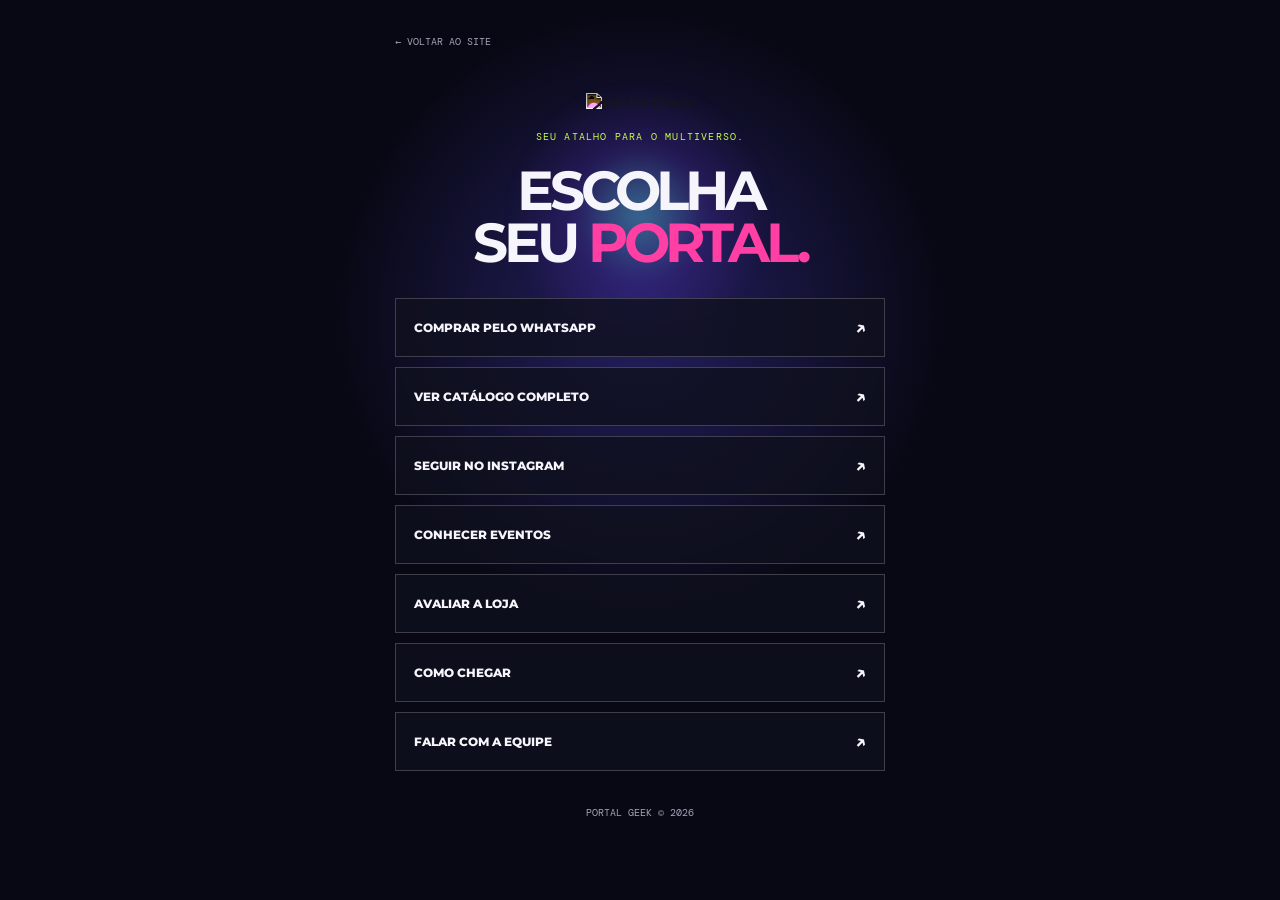
==== pages/linktree.html @ 2ebdc5bd "feat: add pages/linktree.html" ====
<!DOCTYPE html><html lang="pt-BR"><head><meta charset="UTF-8"><meta name="viewport" content="width=device-width,initial-scale=1.0"><title>Portal Geek | Links</title><link rel="preconnect" href="https://fonts.googleapis.com"><link rel="preconnect" href="https://fonts.gstatic.com" crossorigin><link href="https://fonts.googleapis.com/css2?family=DM+Mono&family=Montserrat:wght@600;700;800;900&display=swap" rel="stylesheet"><link rel="stylesheet" href="../css/style.css"></head><body class="linktree-page"><main class="linktree"><a class="back" href="../index.html">← VOLTAR AO SITE</a><div class="linktree-orb"></div><img src="../assets/images/portal-geek-logo.jpeg" alt="Portal Geek"><p>SEU ATALHO PARA O MULTIVERSO.</p><h1>ESCOLHA<br>SEU <span>PORTAL.</span></h1><div class="link-buttons"><a href="https://wa.me/5521999999999">Comprar pelo WhatsApp <b>↗</b></a><a href="../index.html#loja">Ver catálogo completo <b>↗</b></a><a href="#">Seguir no Instagram <b>↗</b></a><a href="../index.html#comunidade">Conhecer eventos <b>↗</b></a><a href="../index.html#feedbacks">Avaliar a loja <b>↗</b></a><a href="../index.html#localizacao">Como chegar <b>↗</b></a><a href="mailto:contato@portalgeek.com.br">Falar com a equipe <b>↗</b></a></div><small>PORTAL GEEK © 2026</small></main></body></html>
---- css/style.css ----
:root{--bg:#070812;--panel:#10111f;--line:rgba(255,255,255,.13);--text:#f5f5fb;--muted:#a4a5b7;--blue:#35a7ff;--purple:#9d4edd;--pink:#ff3fa4;--lime:#c8ff4d;--font:'Montserrat',sans-serif;--mono:'DM Mono',monospace}
*{box-sizing:border-box}
html{scroll-behavior:smooth}
body{margin:0;background:var(--bg);color:var(--text);font-family:var(--font);overflow-x:hidden}
a{color:inherit;text-decoration:none}
.cursor-glow{position:fixed;z-index:-1;top:0;left:0;width:380px;height:380px;transform:translate(-50%,-50%);background:radial-gradient(circle,rgba(88,67,255,.12),transparent 65%);pointer-events:none}
.topbar{height:76px;padding:0 clamp(20px,5vw,80px);position:fixed;z-index:10;top:0;left:0;width:100%;display:flex;align-items:center;justify-content:space-between;background:rgba(7,8,18,.76);backdrop-filter:blur(16px);border-bottom:1px solid var(--line)}
.brand img,footer img{display:block;width:140px;filter:invert(1) brightness(2);mix-blend-mode:screen}
.nav{display:flex;gap:22px;align-items:center}
.nav a{font-size:10px;font-weight:800;text-transform:uppercase;letter-spacing:.07em;color:#d4d4df;transition:.2s}
.nav a:hover{color:var(--lime)}
.menu-toggle{display:none;background:0;border:0}
.hero{min-height:100vh;position:relative;display:grid;grid-template-columns:1.1fr .9fr;align-items:center;padding:120px clamp(20px,9vw,150px) 65px;overflow:hidden}
.hero-grid{position:absolute;inset:0;background:linear-gradient(rgba(255,255,255,.035) 1px,transparent 1px),linear-gradient(90deg,rgba(255,255,255,.035) 1px,transparent 1px);background-size:52px 52px;mask-image:linear-gradient(90deg,#000,transparent)}
.hero-content{position:relative;z-index:1}
.eyebrow,.section-tag{font:500 11px var(--mono);letter-spacing:.08em;color:var(--lime)}
.eyebrow span{color:var(--pink)}
h1,h2,h3,p{margin-top:0}
h1{font-size:clamp(45px,6vw,92px);line-height:.94;letter-spacing:-.075em;margin:22px 0}
h1 em,h2 span{font-style:normal;color:var(--blue);text-shadow:0 0 35px rgba(53,167,255,.35)}
.hero-text{max-width:480px;color:var(--muted);font-size:16px;line-height:1.7}
.hero-actions{display:flex;gap:12px;margin-top:30px}
.btn{display:inline-flex;gap:18px;align-items:center;padding:15px 20px;font-size:11px;font-weight:900;text-transform:uppercase;letter-spacing:.05em;transition:.25s}
.btn-primary{background:var(--lime);color:#0a0a10}
.btn-primary:hover{background:#fff;box-shadow:0 0 30px rgba(200,255,77,.45);transform:translateY(-3px)}
.btn-ghost{border:1px solid var(--line)}
.btn-ghost:hover{border-color:var(--blue);color:var(--blue)}
.portal-visual{position:relative;width:min(39vw,520px);height:min(39vw,520px);justify-self:center;border-radius:50%;background:radial-gradient(circle,#e8f7ff 0 3%,#51c4ff 4%,#1b4ac3 12%,#110e4f 30%,rgba(14,9,57,.4) 49%,transparent 65%);filter:drop-shadow(0 0 35px #3866ff);animation:pulse 6s ease-in-out infinite}
.core{position:absolute;inset:35%;display:grid;place-items:center;border-radius:50%;background:#0a0c2b;color:#fff;font-weight:900;font-style:italic;font-size:35px;box-shadow:inset 0 0 25px var(--blue),0 0 30px #47b4ff}
.ring{position:absolute;inset:8%;border:1px solid rgba(129,214,255,.55);border-radius:50%;transform:rotateX(65deg) rotateZ(-30deg);animation:spin 15s linear infinite}
.r2{inset:18%;border-color:rgba(255,64,166,.6);transform:rotateX(72deg) rotateZ(30deg);animation-direction:reverse}
.r3{inset:29%;border-color:rgba(200,255,77,.6);transform:rotateY(65deg) rotateZ(-14deg);animation-duration:10s}
.planet{position:absolute;right:6%;top:10%;width:16%;height:16%;border-radius:50%;background:linear-gradient(145deg,#ff8ae2,#8f35d4);box-shadow:0 0 30px #e445b5}
.star{position:absolute;width:5px;height:5px;background:#fff;border-radius:50%;box-shadow:0 0 12px 5px #8fdbff}
.s1{left:-4%;top:24%}
.s2{right:-4%;bottom:17%}
.s3{left:23%;bottom:-2%}
.scroll-hint{position:absolute;bottom:25px;font:10px var(--mono);letter-spacing:.12em;color:var(--muted)}
.scroll-hint span{margin-left:8px;color:var(--lime);font-size:18px}
.marquee{padding:15px 0;background:var(--blue);color:#050512;white-space:nowrap;overflow:hidden;font-size:18px;font-weight:900;letter-spacing:-.04em}
.marquee div{display:inline-block;animation:marquee 20s linear infinite}
.marquee b{color:#fff;margin:0 17px}
.section{padding:115px clamp(20px,9vw,150px);opacity:0;transform:translateY(35px);transition:.75s ease}
.section.show,.reveal.show{opacity:1;transform:none}
.about{background:linear-gradient(120deg,#0d1023,#090812)}
.about-layout,.section-heading{display:grid;grid-template-columns:1.1fr .9fr;gap:60px}
.about h2,.section-heading h2,.community h2,.location h2{font-size:clamp(37px,4.3vw,68px);letter-spacing:-.07em;line-height:.95;margin:15px 0 0}
.about p,.section-heading>p,.community-copy>p,.location p{color:var(--muted);line-height:1.8;font-size:15px}
.about strong{color:var(--pink)}
.text-link{display:inline-block;margin-top:12px;font-weight:800;font-size:12px;text-transform:uppercase;letter-spacing:.03em;color:var(--lime)}
.text-link span{margin-left:9px;font-size:20px}
.section-heading{align-items:end;margin-bottom:45px}
.section-heading>p{max-width:340px;margin-bottom:0}
.category-grid{display:grid;grid-template-columns:repeat(4,1fr);gap:12px}
.category-card{min-height:230px;padding:18px;position:relative;border:1px solid var(--line);overflow:hidden;display:flex;flex-direction:column;justify-content:space-between;background:linear-gradient(135deg,#1c1f40,#10111f);transition:.3s}
.category-card:before{content:'';position:absolute;width:150px;height:150px;right:-40px;top:-40px;border-radius:50%;background:var(--accent);filter:blur(35px);opacity:.5}
.category-card:hover{transform:translateY(-8px);border-color:var(--accent);box-shadow:0 14px 35px rgba(0,0,0,.35)}
.category-card span,.category-card b{font:11px var(--mono);color:#fff;position:relative}
.category-card h3{position:relative;font-size:25px;line-height:.95;letter-spacing:-.07em;margin:0}
.anime{--accent:#ff53ad}
.games{--accent:#3ca6ff}
.cinema{--accent:#a36aff}
.hqs{--accent:#ff9447}
.figures{--accent:#c8ff4d}
.apparel{--accent:#b9c1da}
.cards{--accent:#ff3b52}
.decor{--accent:#23e9bb}
.products{background:#0c0d18}
.product-grid{display:grid;grid-template-columns:repeat(4,1fr);gap:15px}
.product-card{background:#151625;transition:.3s}
.product-card:hover{transform:translateY(-8px)}
.product-art{height:285px;position:relative;overflow:hidden;display:grid;place-items:center;font-size:92px;font-weight:900}
.product-art:before{content:'';position:absolute;inset:18px;border:1px solid rgba(255,255,255,.3);transform:rotate(-10deg)}
.product-art i{position:absolute;top:13px;left:14px;font:10px var(--mono);font-style:normal}
.figure-art{background:radial-gradient(circle,#f9ff9c,#a6b800 18%,#243f19 45%,#111421 65%);color:#10180d}
.tee-art{background:linear-gradient(135deg,#e2409e,#7024bd 50%,#171051);color:#fff;font-size:21px;font-style:italic;text-align:center;line-height:.8}
.card-art{background:radial-gradient(circle,#d5f5ff 0 4%,#1b83f7 5%,#2c188a 28%,#151329 70%);color:#fff}
.lamp-art{background:radial-gradient(circle,#fff 0 5%,#b9ff5b 6%,#5db044 16%,#112719 38%,#10121d 65%);color:#fff}
.product-info{padding:18px}
.product-info p{font:10px var(--mono);text-transform:uppercase;color:var(--pink);margin-bottom:10px}
.product-info h3{font-size:15px;line-height:1.3;margin-bottom:13px}
.product-info strong{font-size:16px}
.product-info button{display:flex;justify-content:space-between;width:100%;margin-top:18px;padding:11px 0 0;border:0;border-top:1px solid var(--line);background:0;color:var(--text);font:800 10px var(--font);text-transform:uppercase;letter-spacing:.03em;cursor:pointer}
.product-info button span{font-size:15px;color:var(--lime)}
.team-grid{display:grid;grid-template-columns:repeat(5,1fr);gap:13px}
.member{padding:17px;border:1px solid var(--line);background:#0c0e1a}
.avatar{height:185px;margin-bottom:17px;display:grid;place-items:center;font-size:60px;font-weight:900;font-style:italic;color:rgba(255,255,255,.8);background:linear-gradient(145deg,#3f4db5,#13162e);position:relative;overflow:hidden}
.avatar:after{content:'';position:absolute;width:150px;height:150px;border-radius:50%;background:rgba(255,255,255,.15);right:-40px;bottom:-50px}
.a2{background:linear-gradient(145deg,#e757b4,#371356)}
.a3{background:linear-gradient(145deg,#e4883d,#35224d)}
.a4{background:linear-gradient(145deg,#57c3ff,#133857)}
.a5{background:linear-gradient(145deg,#8fcf48,#1d452d)}
.member p{font:9px var(--mono);color:var(--lime);margin-bottom:7px}
.member h3{font-size:17px;margin-bottom:8px}
.member span{font-size:11px;line-height:1.5;color:var(--muted)}
.community{display:grid;grid-template-columns:1fr 1fr;gap:80px;align-items:center;background:radial-gradient(circle at 85% 50%,#24174d,transparent 38%),#0b0b16}
.event-stack{height:440px;position:relative}
.event{position:absolute;width:260px;height:310px;padding:22px;display:flex;flex-direction:column;justify-content:end;border:1px solid rgba(255,255,255,.3);box-shadow:0 18px 40px rgba(0,0,0,.35);transition:.25s}
.event:hover{transform:translateY(-15px) rotate(0)!important}
.event span{position:absolute;top:20px;font:11px var(--mono)}
.event h3{font-size:45px;line-height:.84;letter-spacing:-.08em;margin-bottom:15px}
.event p{font-size:11px;margin:0}
.purple{background:linear-gradient(145deg,#9b5cff,#251346);left:0;top:50px;transform:rotate(-9deg)}
.green{background:linear-gradient(145deg,#d4ff5f,#2f7c45);color:#07130a;left:170px;top:0;z-index:2;transform:rotate(6deg)}
.pink{background:linear-gradient(145deg,#ff5cad,#791a79);right:0;bottom:0;transform:rotate(-4deg)}
.rating{text-align:right}
.rating strong{font-size:60px;letter-spacing:-.08em;display:block}
.rating span,.stars{color:#f8e55c;letter-spacing:2px}
.rating p{margin:5px 0;color:var(--muted);font-size:11px}
.testimonial-grid{display:grid;grid-template-columns:repeat(3,1fr);gap:14px}
.testimonial-grid article{padding:25px;border:1px solid var(--line);background:linear-gradient(150deg,#18162b,#0d0e17)}
.review-avatar{width:44px;height:44px;border-radius:50%;display:grid;place-items:center;margin-bottom:23px;font-weight:900;background:linear-gradient(145deg,#ff70be,#7235d1)}
.rv2{background:linear-gradient(145deg,#66dfff,#3048a7)}
.rv3{background:linear-gradient(145deg,#d9f75b,#45845b)}
.testimonial-grid p{font-size:16px;line-height:1.6;min-height:100px}
.testimonial-grid h4{margin:23px 0 2px;font-size:13px}
.testimonial-grid article>span{font:10px var(--mono);color:var(--muted)}
.location{background:#0d0e19}
.location-card{display:grid;grid-template-columns:1fr 1fr;min-height:450px;border:1px solid var(--line);padding:50px}
.map-art{position:relative;margin:-50px -50px -50px 30px;overflow:hidden;background:linear-gradient(45deg,#101e3a,#0b1223);display:grid;place-items:center}
.map-lines{position:absolute;inset:-10%;background:repeating-linear-gradient(35deg,transparent 0 34px,rgba(116,220,255,.2) 35px 38px,transparent 39px 70px),repeating-linear-gradient(120deg,transparent 0 42px,rgba(255,76,176,.18) 43px 46px,transparent 47px 75px);transform:rotate(-15deg)}
.pin{z-index:1;width:90px;height:90px;display:grid;place-items:center;border-radius:50% 50% 50% 0;transform:rotate(-45deg);background:var(--lime);color:#092117;font-size:35px;box-shadow:0 0 40px var(--lime)}
.pin::first-letter{transform:rotate(45deg)}
.map-art span{position:absolute;bottom:45px;left:45px;font-size:40px;line-height:.8;font-weight:900;font-style:italic;letter-spacing:-.07em}
footer{padding:70px clamp(20px,9vw,150px) 22px;background:#05050b}
.footer-main{display:grid;grid-template-columns:2fr 1fr 1.2fr 1.4fr;gap:35px}
.footer-main img{width:170px;margin-bottom:18px}
.footer-main p{color:var(--muted);font-size:12px;line-height:1.6;max-width:210px}
.footer-main h4{font:10px var(--mono);color:var(--lime);margin:0 0 15px}
.footer-main div:not(:first-child) a{display:block;font-size:11px;margin:9px 0;color:#d2d3dd}
.footer-cta{border-left:1px solid var(--line);padding-left:25px}
.footer-cta p{font-size:25px;font-weight:900;line-height:.9;color:#fff}
.footer-cta a{color:var(--pink)!important;font-weight:900}
.footer-bottom{display:flex;justify-content:space-between;margin-top:60px;padding-top:18px;border-top:1px solid var(--line);font:9px var(--mono);color:#6e6e7c}

.linktree-page{min-height:100vh;background:radial-gradient(circle at 50% 35%,#242061,transparent 35%),#080814}
.linktree{position:relative;z-index:1;width:min(100% - 32px,490px);margin:auto;padding:35px 0 30px;text-align:center}
.back{display:block;text-align:left;font:10px var(--mono);color:var(--muted);margin-bottom:45px}
.linktree>img{width:190px;filter:invert(1) brightness(2);mix-blend-mode:screen;position:relative}
.linktree>p{font:10px var(--mono);letter-spacing:.12em;color:var(--lime);position:relative;margin:18px 0}
.linktree h1{font-size:55px;position:relative}
.linktree h1 span{color:var(--pink)}
.linktree-orb{position:absolute;width:270px;height:270px;border-radius:50%;left:50%;top:80px;transform:translateX(-50%);background:radial-gradient(circle,rgba(101,230,255,.4),rgba(123,59,255,.15) 35%,transparent 68%);filter:blur(8px);z-index:-1}
.link-buttons{display:grid;gap:10px;position:relative;margin:30px 0}
.link-buttons a{display:flex;justify-content:space-between;align-items:center;padding:17px 18px;border:1px solid rgba(255,255,255,.2);background:rgba(16,17,31,.8);font-size:12px;font-weight:800;text-transform:uppercase;transition:.2s}
.link-buttons a:hover{transform:scale(1.02);background:var(--lime);color:#070812;border-color:var(--lime)}
.link-buttons b{font-size:19px}
.linktree small{font:10px var(--mono);color:var(--muted)}
@keyframes spin{to{transform:rotateX(65deg) rotateZ(330deg)}
}
@keyframes pulse{50%{transform:scale(1.05);filter:drop-shadow(0 0 60px #bd5cff)}
}
@keyframes marquee{to{transform:translateX(-30%)}
}
@media(max-width:900px){.nav{position:absolute;top:76px;left:0;width:100%;padding:20px;display:none;flex-direction:column;align-items:flex-start;background:#0b0c17;border-bottom:1px solid var(--line)}
.nav.open{display:flex}
.menu-toggle{display:grid;gap:4px}
.menu-toggle span{width:22px;height:2px;background:#fff}
.hero{grid-template-columns:1fr;min-height:auto;padding-top:135px}
.portal-visual{margin:40px auto 35px;width:min(70vw,410px);height:min(70vw,410px)}
.category-grid{grid-template-columns:repeat(2,1fr)}
.product-grid{grid-template-columns:repeat(2,1fr)}
.team-grid{grid-template-columns:repeat(3,1fr)}
.community{grid-template-columns:1fr}
.location-card{grid-template-columns:1fr;gap:40px}
.map-art{margin:0 -50px -50px;height:320px}
.footer-main{grid-template-columns:2fr 1fr 1fr}
.footer-cta{grid-column:1/-1;border-left:0;border-top:1px solid var(--line);padding:25px 0 0}
}
@media(max-width:560px){.hero{padding-left:22px;padding-right:22px}
.hero-actions{flex-direction:column;align-items:flex-start}
.about-layout,.section-heading{grid-template-columns:1fr;gap:22px}
.category-card{min-height:170px}
.category-card h3{font-size:20px}
.product-grid,.testimonial-grid{grid-template-columns:1fr}
.team-grid{grid-template-columns:repeat(2,1fr)}
.team-grid .member:last-child{grid-column:span 2}
.avatar{height:150px}
.event-stack{transform:scale(.8);transform-origin:left top;width:125%;margin-bottom:-90px}
.location-card{padding:30px}
.map-art{margin:0 -30px -30px}
.footer-main{grid-template-columns:1fr 1fr}
.footer-main>div:first-child,.footer-cta{grid-column:1/-1}
.footer-bottom{flex-direction:column;gap:8px}
.section{padding:80px 22px}
.cursor-glow{display:none}
}

/* Artes geradas para transformar a navegação em uma experiência visual. */
.hero:before{content:'';position:absolute;inset:0;background:linear-gradient(90deg,#070812 0%,rgba(7,8,18,.92) 31%,rgba(7,8,18,.38) 62%,rgba(7,8,18,.12)),url('../assets/images/hero-portal-geek.png') center/cover no-repeat}
.hero-grid{z-index:0}
.portal-visual{z-index:1;opacity:.84}
.hero-text{color:#d0d1df}
.btn-ghost{background:rgba(7,8,18,.35);backdrop-filter:blur(5px)}
.product-art i{z-index:1;padding:5px 7px;background:rgba(5,5,12,.62)}
.product-photo{background-image:linear-gradient(180deg,transparent 52%,rgba(7,8,18,.5)),url('../assets/images/colecao-geek.png');background-size:cover}
.photo-figure{background-position:10% center}
.photo-game{background-position:48% center}
.photo-cards{background-position:55% 88%}
.photo-lamp{background-position:84% 23%}
.community{position:relative;overflow:hidden;background:linear-gradient(90deg,#0b0b16 15%,rgba(11,11,22,.88) 55%,rgba(11,11,22,.7)),url('../assets/images/hero-portal-geek.png') right center/cover}
.community-copy,.event-stack{position:relative;z-index:1}
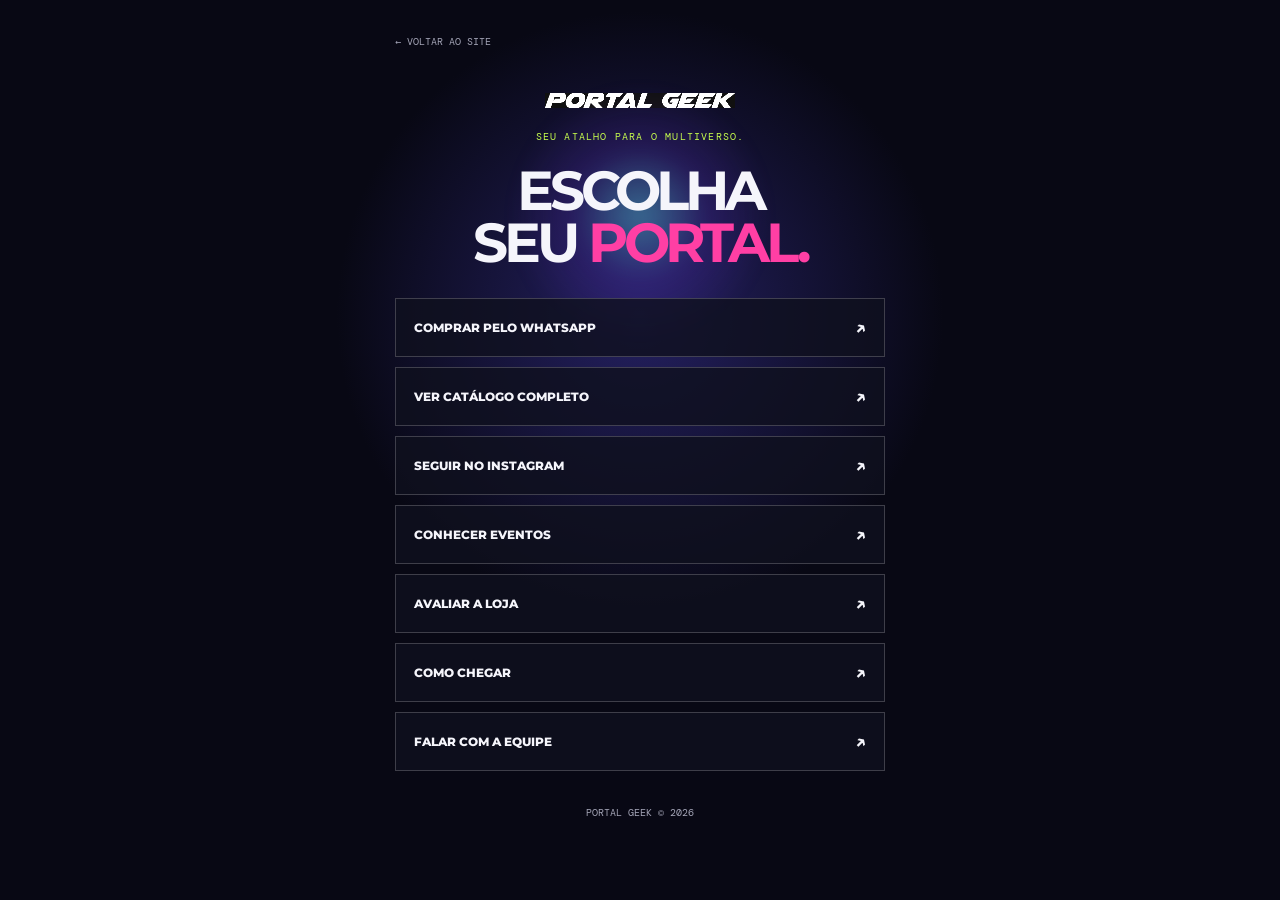
==== commit 2f2f8745: "Add illustrated catalog, team portraits and community events" ====
--- a/pages/linktree.html
+++ b/pages/linktree.html
@@ -1 +1 @@
-<!DOCTYPE html><html lang="pt-BR"><head><meta charset="UTF-8"><meta name="viewport" content="width=device-width,initial-scale=1.0"><title>Portal Geek | Links</title><link rel="preconnect" href="https://fonts.googleapis.com"><link rel="preconnect" href="https://fonts.gstatic.com" crossorigin><link href="https://fonts.googleapis.com/css2?family=DM+Mono&family=Montserrat:wght@600;700;800;900&display=swap" rel="stylesheet"><link rel="stylesheet" href="../css/style.css"></head><body class="linktree-page"><main class="linktree"><a class="back" href="../index.html">← VOLTAR AO SITE</a><div class="linktree-orb"></div><img src="../assets/images/portal-geek-logo.jpeg" alt="Portal Geek"><p>SEU ATALHO PARA O MULTIVERSO.</p><h1>ESCOLHA<br>SEU <span>PORTAL.</span></h1><div class="link-buttons"><a href="https://wa.me/5521999999999">Comprar pelo WhatsApp <b>↗</b></a><a href="../index.html#loja">Ver catálogo completo <b>↗</b></a><a href="#">Seguir no Instagram <b>↗</b></a><a href="../index.html#comunidade">Conhecer eventos <b>↗</b></a><a href="../index.html#feedbacks">Avaliar a loja <b>↗</b></a><a href="../index.html#localizacao">Como chegar <b>↗</b></a><a href="mailto:contato@portalgeek.com.br">Falar com a equipe <b>↗</b></a></div><small>PORTAL GEEK © 2026</small></main></body></html>
+<!DOCTYPE html><html lang="pt-BR"><head><meta charset="UTF-8"><meta name="viewport" content="width=device-width,initial-scale=1.0"><title>Portal Geek | Links</title><link rel="preconnect" href="https://fonts.googleapis.com"><link rel="preconnect" href="https://fonts.gstatic.com" crossorigin><link href="https://fonts.googleapis.com/css2?family=DM+Mono&family=Montserrat:wght@600;700;800;900&display=swap" rel="stylesheet"><link rel="stylesheet" href="../css/style.css"></head><body class="linktree-page"><main class="linktree"><a class="back" href="../index.html">← VOLTAR AO SITE</a><div class="linktree-orb"></div><img src="../assets/images/portal-geek-logo.jpeg" alt="Portal Geek"><p>SEU ATALHO PARA O MULTIVERSO.</p><h1>ESCOLHA<br>SEU <span>PORTAL.</span></h1><div class="link-buttons"><a href="https://wa.me/5521999999999">Comprar pelo WhatsApp <b>↗</b></a><a href="../index.html#catalogo">Ver catálogo completo <b>↗</b></a><a href="#">Seguir no Instagram <b>↗</b></a><a href="../index.html#comunidade">Conhecer eventos <b>↗</b></a><a href="../index.html#feedbacks">Avaliar a loja <b>↗</b></a><a href="../index.html#localizacao">Como chegar <b>↗</b></a><a href="mailto:contato@portalgeek.com.br">Falar com a equipe <b>↗</b></a></div><small>PORTAL GEEK © 2026</small></main></body></html>
--- a/css/style.css
+++ b/css/style.css
@@ -187,16 +187,98 @@
 }
 
 /* Artes geradas para transformar a navegação em uma experiência visual. */
-.hero:before{content:'';position:absolute;inset:0;background:linear-gradient(90deg,#070812 0%,rgba(7,8,18,.92) 31%,rgba(7,8,18,.38) 62%,rgba(7,8,18,.12)),url('../assets/images/hero-portal-geek.png') center/cover no-repeat}
+.hero:before{content:'';position:absolute;inset:0;background:linear-gradient(90deg,#070812 0%,rgba(7,8,18,.92) 31%,rgba(7,8,18,.38) 62%,rgba(7,8,18,.12)),url('../assets/images/hero-portal-geek.jpg') center/cover no-repeat}
 .hero-grid{z-index:0}
-.portal-visual{z-index:1;opacity:.84}
+.portal-visual{z-index:1;opacity:.65;pointer-events:none;background:radial-gradient(circle,rgba(53,167,255,.12),rgba(55,45,130,.08) 35%,transparent 65%);filter:drop-shadow(0 0 18px rgba(53,167,255,.3));animation:portal-drift 14s ease-in-out infinite}
+.portal-visual .core{inset:38%;background:radial-gradient(circle,rgba(53,167,255,.08),transparent 70%);color:rgba(199,226,255,.9);font-size:clamp(22px,3vw,35px);letter-spacing:.08em;box-shadow:none;text-shadow:0 0 16px rgba(53,167,255,.35);animation:portal-signature 9s ease-in-out infinite}
+.portal-visual .ring{border-color:rgba(129,214,255,.25)}
+.portal-visual .r2{border-color:rgba(255,64,166,.2)}
+.portal-visual .r3{border-color:rgba(157,78,221,.22)}
+.portal-visual .planet{opacity:.35;box-shadow:0 0 16px rgba(157,78,221,.3)}
+.portal-visual .star{opacity:.4;box-shadow:0 0 8px rgba(129,214,255,.4)}
+@keyframes portal-drift{0%,100%{transform:translateY(0) rotate(-3deg)}50%{transform:translateY(-12px) rotate(3deg)}}
+@keyframes portal-signature{0%,100%{opacity:.75;transform:translateY(2px) scale(.96)}50%{opacity:1;transform:translateY(-3px) scale(1.02)}}
+@media(prefers-reduced-motion:reduce){.portal-visual,.portal-visual .core,.portal-visual .ring{animation:none}}
 .hero-text{color:#d0d1df}
 .btn-ghost{background:rgba(7,8,18,.35);backdrop-filter:blur(5px)}
-.product-art i{z-index:1;padding:5px 7px;background:rgba(5,5,12,.62)}
-.product-photo{background-image:linear-gradient(180deg,transparent 52%,rgba(7,8,18,.5)),url('../assets/images/colecao-geek.png');background-size:cover}
-.photo-figure{background-position:10% center}
-.photo-game{background-position:48% center}
-.photo-cards{background-position:55% 88%}
-.photo-lamp{background-position:84% 23%}
-.community{position:relative;overflow:hidden;background:linear-gradient(90deg,#0b0b16 15%,rgba(11,11,22,.88) 55%,rgba(11,11,22,.7)),url('../assets/images/hero-portal-geek.png') right center/cover}
+.products .product-art i{z-index:1;top:14px;left:14px;width:42px;height:42px;display:grid;place-items:center;padding:0;border:1px solid rgba(53,167,255,.55);border-radius:12px 4px 12px 4px;background:linear-gradient(135deg,rgba(18,25,46,.94),rgba(7,8,18,.85));color:#bde8ff;font:500 15px var(--mono);font-style:normal;letter-spacing:.04em;box-shadow:0 4px 14px rgba(0,0,0,.3),inset 0 1px 0 rgba(255,255,255,.1);backdrop-filter:blur(8px)}
+.products .photo-figure i{color:var(--lime);border-color:rgba(200,255,77,.5)}
+.products .photo-cards i{color:#edcaff;border-color:rgba(157,78,221,.65)}
+.products .photo-lamp i{color:#ffb8dc;border-color:rgba(255,63,164,.5)}
+.product-photo{height:auto;aspect-ratio:1;background:#121020 url('../assets/images/catalogo-neon.png') no-repeat;background-size:200% 200%}
+.product-photo:before{content:none}
+.photo-figure{background-position:left top}
+.photo-game{background-position:right top}
+.photo-cards{background-position:left bottom}
+.photo-lamp{background-position:right bottom}
+.community{position:relative;overflow:hidden;background:linear-gradient(90deg,#0b0b16 15%,rgba(11,11,22,.88) 55%,rgba(11,11,22,.7)),url('../assets/images/hero-portal-geek.jpg') right center/cover}
 .community-copy,.event-stack{position:relative;z-index:1}
+
+/* Imagens das oito categorias, com contraste para os titulos. */
+.category-card{background:#10111f;isolation:isolate;min-height:260px}
+.category-card:before{inset:0;width:auto;height:auto;border-radius:0;background:var(--category-image) center/cover no-repeat;filter:none;opacity:1;z-index:-2;transition:transform .4s ease}
+.category-card:after{content:'';position:absolute;inset:0;z-index:-1;background:linear-gradient(180deg,rgba(7,8,18,.25),rgba(7,8,18,.08) 30%,rgba(7,8,18,.88) 78%,#070812)}
+.category-card:hover:before{transform:scale(1.06)}
+.category-card h3{margin-top:auto;margin-bottom:14px;text-shadow:0 2px 12px #000}
+.category-card>span{align-self:flex-start;width:42px;height:42px;display:grid;place-items:center;padding:0;border:1px solid var(--accent);border-radius:12px 4px 12px 4px;background:linear-gradient(135deg,rgba(18,25,46,.94),rgba(7,8,18,.85));color:var(--accent);font:500 15px var(--mono);letter-spacing:.04em;box-shadow:0 4px 14px rgba(0,0,0,.3),inset 0 1px 0 rgba(255,255,255,.1);backdrop-filter:blur(8px)}
+.category-card>b{color:var(--accent);font-size:20px}
+.category-card.anime{--category-image:url('../assets/images/category-anime.png')}
+.category-card.games{--category-image:url('../assets/images/category-games.png')}
+.category-card.cinema{--category-image:url('../assets/images/category-cinema.png')}
+.category-card.hqs{--category-image:url('../assets/images/category-hqs.png')}
+.category-card.figures{--category-image:url('../assets/images/category-figures.png')}
+.category-card.apparel{--category-image:url('../assets/images/category-apparel.png')}
+.category-card.cards{--category-image:url('../assets/images/category-cards.png')}
+.category-card.decor{--category-image:url('../assets/images/category-decor.png')}
+@media(max-width:560px){.category-card{min-height:220px}}
+@media(prefers-reduced-motion:reduce){.category-card,.category-card:before{transition:none}.category-card:hover:before{transform:none}}
+
+/* Retratos reais de banco de imagens nas secoes demonstrativas. */
+.avatar img,.review-avatar img{display:block;width:100%;height:100%;object-fit:cover;object-position:center 35%}
+.avatar:after{inset:0;width:auto;height:auto;border-radius:0;background:linear-gradient(180deg,transparent 65%,rgba(7,8,18,.4));pointer-events:none}
+.avatar{border-bottom:2px solid var(--blue)}
+.a1 img{object-position:center 32%}
+.a2 img{object-position:center 32%}
+.a3 img{object-position:center 26%}
+.a4 img{object-position:center 32%}
+.a2,.a5{border-color:var(--pink)}
+.a3{border-color:var(--lime)}
+.review-avatar{width:56px;height:56px;overflow:hidden;border:2px solid var(--purple);box-shadow:0 0 16px rgba(157,78,221,.18)}
+.rv2{border-color:var(--blue)}
+.rv3{border-color:var(--lime)}
+.photo-note{font:10px var(--mono);line-height:1.6;color:var(--muted);margin:-20px 0 24px}
+
+/* Fotografias tematicas dos eventos da comunidade. */
+.event{isolation:isolate;overflow:hidden;background:#10111f;color:var(--text)}
+.event:before{content:'';position:absolute;inset:0;z-index:-2;background:var(--event-image) center/cover no-repeat;transition:transform .4s ease}
+.event:after{content:'';position:absolute;inset:0;z-index:-1;background:linear-gradient(180deg,rgba(7,8,18,.3),transparent 30%,rgba(7,8,18,.82) 70%,#070812)}
+.event span{padding:6px 9px;background:rgba(7,8,18,.8);border:1px solid var(--event-accent);color:var(--event-accent)}
+.event h3{font-size:39px;text-shadow:0 2px 15px #000}
+.event p{line-height:1.5;color:#e0e0ec}
+.event:hover:before{transform:scale(1.05)}
+.event.purple{--event-image:url('../assets/images/event-arcade.png');--event-accent:var(--purple)}
+.event.green{--event-image:url('../assets/images/event-manga.png');--event-accent:var(--lime)}
+.event.pink{--event-image:url('../assets/images/event-cosplay.png');--event-accent:var(--pink)}
+@media(prefers-reduced-motion:reduce){.event:before{transition:none}.event:hover:before{transform:none}}
+
+/* Catalogo demonstrativo com filtros por categoria. */
+#catalogo{scroll-margin-top:90px}
+.category-card:focus-visible{outline:3px solid var(--lime);outline-offset:4px}
+.catalog{background:#0c0d18}
+.catalog-filters{display:flex;flex-wrap:wrap;gap:8px;margin-bottom:20px}
+.catalog-filters button{padding:11px 14px;border:1px solid var(--line);background:var(--panel);color:var(--text);font:700 11px var(--font);cursor:pointer}
+.catalog-filters button[aria-pressed="true"]{background:var(--lime);border-color:var(--lime);color:#070812}
+.catalog-filters button:focus-visible,.catalog-interest:focus-visible{outline:3px solid var(--blue);outline-offset:3px}
+.catalog-count{color:var(--muted);font:11px var(--mono);margin-bottom:24px}
+.catalog-art{aspect-ratio:1;overflow:hidden;background:#121020}
+.catalog-art img{display:block;width:100%;height:100%;object-fit:cover}
+.catalog-crop{background-size:200% 200%;background-repeat:no-repeat}
+.catalog-crop-game{background-position:right top}
+.catalog-crop-figure{background-position:left top}
+.catalog-crop-cards{background-position:left bottom}
+.catalog-crop-lamp{background-position:right bottom}
+.catalog-product{display:flex;flex-direction:column}
+.catalog-product .product-info{display:flex;flex:1;flex-direction:column}
+.catalog-description{font-size:12px;line-height:1.6;color:var(--muted);margin-bottom:18px}
+.catalog-product strong{margin-top:auto}
+.catalog-interest{display:block;margin-top:18px;padding-top:12px;border-top:1px solid var(--line);font-size:11px;font-weight:800;color:var(--lime)}
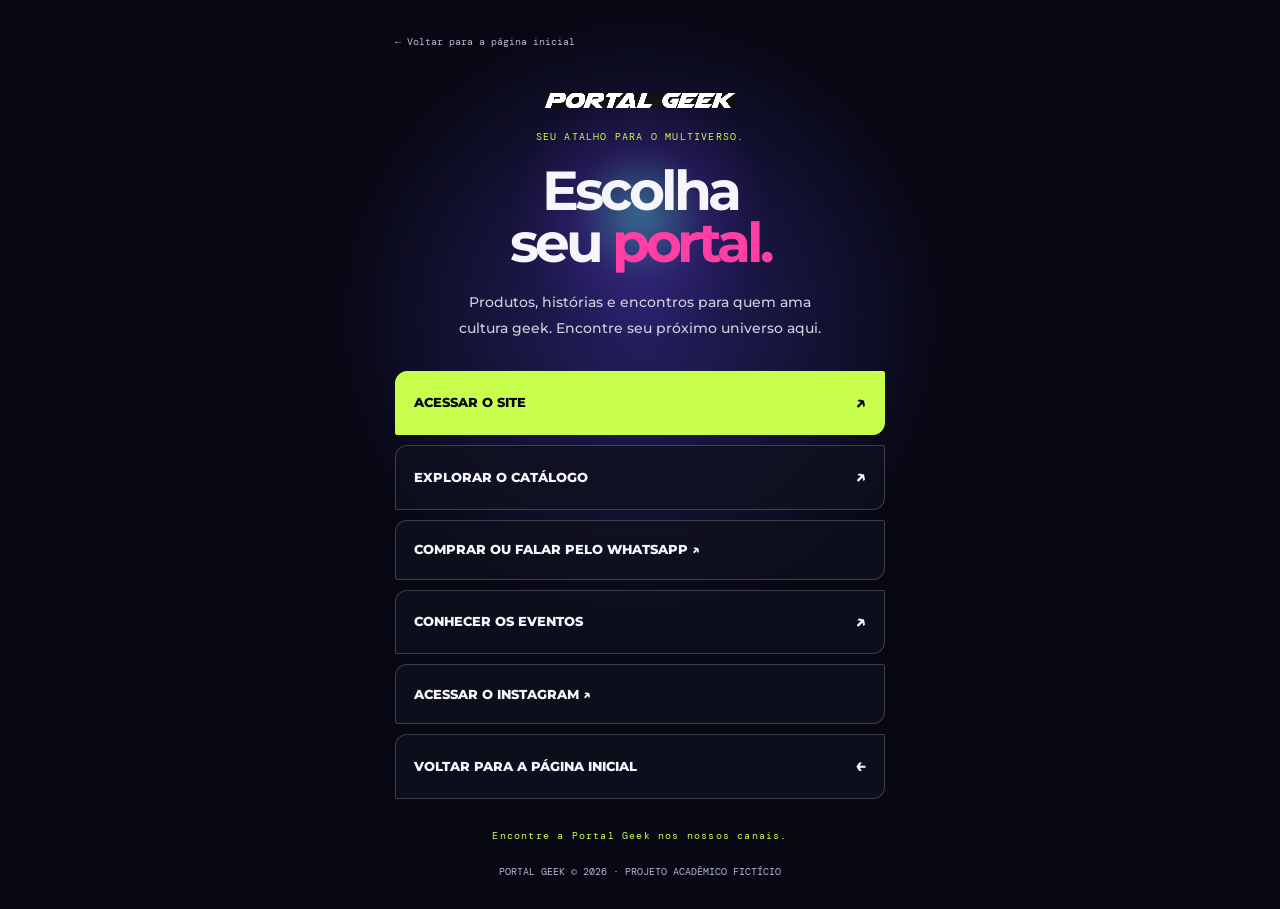
==== commit 2b940278: "Improve community visuals and connect Portal Geek channels" ====
--- a/pages/linktree.html
+++ b/pages/linktree.html
@@ -1 +1,34 @@
-<!DOCTYPE html><html lang="pt-BR"><head><meta charset="UTF-8"><meta name="viewport" content="width=device-width,initial-scale=1.0"><title>Portal Geek | Links</title><link rel="preconnect" href="https://fonts.googleapis.com"><link rel="preconnect" href="https://fonts.gstatic.com" crossorigin><link href="https://fonts.googleapis.com/css2?family=DM+Mono&family=Montserrat:wght@600;700;800;900&display=swap" rel="stylesheet"><link rel="stylesheet" href="../css/style.css"></head><body class="linktree-page"><main class="linktree"><a class="back" href="../index.html">← VOLTAR AO SITE</a><div class="linktree-orb"></div><img src="../assets/images/portal-geek-logo.jpeg" alt="Portal Geek"><p>SEU ATALHO PARA O MULTIVERSO.</p><h1>ESCOLHA<br>SEU <span>PORTAL.</span></h1><div class="link-buttons"><a href="https://wa.me/5521999999999">Comprar pelo WhatsApp <b>↗</b></a><a href="../index.html#catalogo">Ver catálogo completo <b>↗</b></a><a href="#">Seguir no Instagram <b>↗</b></a><a href="../index.html#comunidade">Conhecer eventos <b>↗</b></a><a href="../index.html#feedbacks">Avaliar a loja <b>↗</b></a><a href="../index.html#localizacao">Como chegar <b>↗</b></a><a href="mailto:contato@portalgeek.com.br">Falar com a equipe <b>↗</b></a></div><small>PORTAL GEEK © 2026</small></main></body></html>
+﻿<!DOCTYPE html>
+<html lang="pt-BR">
+<head>
+  <meta charset="UTF-8">
+  <meta name="viewport" content="width=device-width,initial-scale=1.0">
+  <meta name="description" content="Conheça a Portal Geek: site, catálogo, encontros e canais de contato em um só lugar.">
+  <title>Portal Geek | Links</title>
+  <link rel="preconnect" href="https://fonts.googleapis.com">
+  <link rel="preconnect" href="https://fonts.gstatic.com" crossorigin>
+  <link href="https://fonts.googleapis.com/css2?family=DM+Mono&family=Montserrat:wght@500;600;700;800;900&display=swap" rel="stylesheet">
+  <link rel="stylesheet" href="../css/style.css">
+</head>
+<body class="linktree-page">
+  <main class="linktree">
+    <a class="back" href="../index.html">← Voltar para a página inicial</a>
+    <div class="linktree-orb" aria-hidden="true"></div>
+    <img src="../assets/images/portal-geek-logo.jpeg" alt="Logo Portal Geek" width="190">
+    <p>SEU ATALHO PARA O MULTIVERSO.</p>
+    <h1>Escolha<br>seu <span>portal.</span></h1>
+    <p class="link-intro">Produtos, histórias e encontros para quem ama cultura geek. Encontre seu próximo universo aqui.</p>
+    <nav class="link-buttons" aria-label="Canais da Portal Geek">
+      <a class="featured-link" href="../index.html">Acessar o site <b aria-hidden="true">↗</b></a>
+      <a href="../index.html#catalogo">Explorar o catálogo <b aria-hidden="true">↗</b></a>
+      <a data-channel="whatsapp" data-active-label="Comprar ou falar pelo WhatsApp ↗" data-message="Olá! Vim da página de links e quero conhecer os produtos da Portal Geek." aria-disabled="true">WhatsApp · em configuração</a>
+      <a href="../index.html#eventos">Conhecer os eventos <b aria-hidden="true">↗</b></a>
+      <a data-channel="instagram" data-active-label="Acessar o Instagram ↗" aria-disabled="true">Instagram · em configuração</a>
+      <a href="../index.html">Voltar para a página inicial <b aria-hidden="true">←</b></a>
+    </nav>
+    <p class="channel-status" data-contact-status role="status">Canais externos aguardam contatos autorizados.</p>
+    <small>PORTAL GEEK © 2026 · PROJETO ACADÊMICO FICTÍCIO</small>
+  </main>
+  <script src="../js/contacts.js"></script>
+</body>
+</html>
--- a/css/style.css
+++ b/css/style.css
@@ -19,7 +19,7 @@
 h1{font-size:clamp(45px,6vw,92px);line-height:.94;letter-spacing:-.075em;margin:22px 0}
 h1 em,h2 span{font-style:normal;color:var(--blue);text-shadow:0 0 35px rgba(53,167,255,.35)}
 .hero-text{max-width:480px;color:var(--muted);font-size:16px;line-height:1.7}
-.hero-actions{display:flex;gap:12px;margin-top:30px}
+.hero-actions{display:flex;flex-wrap:wrap;gap:12px;margin-top:30px}
 .btn{display:inline-flex;gap:18px;align-items:center;padding:15px 20px;font-size:11px;font-weight:900;text-transform:uppercase;letter-spacing:.05em;transition:.25s}
 .btn-primary{background:var(--lime);color:#0a0a10}
 .btn-primary:hover{background:#fff;box-shadow:0 0 30px rgba(200,255,77,.45);transform:translateY(-3px)}
@@ -282,3 +282,62 @@
 .catalog-description{font-size:12px;line-height:1.6;color:var(--muted);margin-bottom:18px}
 .catalog-product strong{margin-top:auto}
 .catalog-interest{display:block;margin-top:18px;padding-top:12px;border-top:1px solid var(--line);font-size:11px;font-weight:800;color:var(--lime)}
+
+/* Refinamento visual: pessoas em destaque e canais consistentes. */
+:root{--muted:#b8b9ca}
+.section{opacity:1;transform:none;scroll-margin-top:96px}
+.will-reveal:not(.show){opacity:0;transform:translateY(20px)}
+a:focus-visible,button:focus-visible{outline:3px solid var(--lime);outline-offset:5px}
+.skip-link{position:fixed;top:8px;left:16px;padding:14px;background:var(--lime);color:#070812;z-index:30;transform:translateY(-150%)}
+.skip-link:focus{transform:none}
+.project-notice{position:absolute;top:86px;left:clamp(20px,5vw,80px);right:20px;z-index:2;font:10px/1.6 var(--mono);color:#d0d1df}
+.menu-toggle{min-width:44px;min-height:44px;align-content:center;justify-content:center;cursor:pointer}
+.nav a{padding:12px 0}
+.community{gap:40px;grid-template-columns:.85fr 1.15fr;background:radial-gradient(ellipse at 85% 50%,#24174d,transparent 65%),#0b0b16}
+.community-copy>p{margin-top:24px}
+.community-photo{margin:0;min-width:0}
+.community-photo img{display:block;width:100%;height:auto;aspect-ratio:2/1;object-fit:cover;border-radius:24px 4px 24px 4px;border:1px solid #76719d}
+.community-photo figcaption{margin-top:12px;color:var(--muted);font:10px/1.6 var(--mono)}
+.event-list{display:grid;grid-template-columns:repeat(3,1fr);gap:18px}
+.event-list article{display:flex;flex-direction:column;padding:28px;border:1px solid var(--line);border-top:3px solid var(--blue);background:linear-gradient(145deg,#1c1932,#10111f)}
+.event-list article:nth-child(2){border-top-color:var(--lime)}
+.event-list article:nth-child(3){border-top-color:var(--pink)}
+.event-list span{font:11px var(--mono);color:var(--lime)}
+.event-list h3{font-size:24px;letter-spacing:-.04em;margin:24px 0 16px}
+.event-list p{font-size:14px;line-height:1.8;color:var(--muted)}
+.event-list a{margin-top:auto;padding:14px 0;font-size:12px;font-weight:700;color:var(--lime)}
+.channel-status,.review-disclaimer{color:var(--muted);font-size:12px;line-height:1.8}
+.channel-status{margin-top:24px}
+.member:first-child{border-color:var(--blue)}
+.avatar{height:240px}
+.review-avatar{width:100%;height:180px;border-radius:14px 2px 14px 2px;border-width:1px}
+.review-avatar img{object-position:center 30%}
+.testimonial-grid p{font-size:15px}
+.photo-note{font-size:11px}
+.catalog-interest{min-height:44px;line-height:1.6}
+[aria-disabled="true"]{color:#b8b9ca!important;cursor:default}
+.product-card [aria-disabled="true"]::after{content:' · contato pendente';font-weight:500}
+.linktree .link-intro{font:500 14px/1.8 var(--font);letter-spacing:0;color:#d0d1df;text-transform:none;max-width:370px;margin:20px auto}
+.link-buttons a{min-height:60px;font-size:13px;text-align:left;gap:20px;border-radius:12px 2px 12px 2px;line-height:1.5}
+.link-buttons .featured-link{background:var(--lime);color:#070812;border-color:var(--lime)}
+.link-buttons a[aria-disabled="true"]{border-style:dashed;background:#11111f}
+.link-buttons a[aria-disabled="true"]:hover{transform:none;background:#11111f}
+.linktree h1{font-size:clamp(40px,12vw,55px)}
+.footer-bottom{color:#b8b9ca;line-height:1.6}
+@media(max-width:1100px){.team-grid{grid-template-columns:repeat(3,1fr)}.nav{gap:12px}.community{grid-template-columns:1fr}.event-list{grid-template-columns:1fr}}
+@media(max-width:560px){.avatar{height:210px}.member{padding:12px}.member h3{font-size:16px}.member span{font-size:12px}.review-avatar{height:220px}.community-photo img{aspect-ratio:4/3}.project-notice{font-size:9px;top:85px}.hero{padding-top:160px}.linktree{padding-top:24px}.back{margin-bottom:30px}.link-buttons a{font-size:12px}.team-grid .member:last-child{grid-column:auto}}
+@media(prefers-reduced-motion:reduce){html{scroll-behavior:auto}*,*::before,*::after{animation:none!important;transition:none!important}.will-reveal:not(.show){opacity:1;transform:none}.product-card:hover,.category-card:hover,.btn:hover,.link-buttons a:hover{transform:none}}
+.event-feature{margin:0 0 28px}
+.event-feature img{display:block;width:100%;height:auto;max-height:460px;object-fit:cover;object-position:center 40%;border-radius:20px 4px 20px 4px;border:1px solid var(--line)}
+.event-feature figcaption{margin-top:12px;font:10px/1.6 var(--mono);color:var(--muted)}
+@media(max-width:560px){.community-photo img{aspect-ratio:2/1}.event-feature img{max-height:none}}
+
+/* Mesmas dimensões e alinhamento para os três atalhos da abertura. */
+.hero-actions{display:grid;grid-template-columns:repeat(3,minmax(0,1fr));gap:12px;align-items:stretch}
+.hero-actions .btn{width:100%;min-height:60px;padding:12px 14px;justify-content:space-between;gap:8px;border:1px solid var(--line);font-size:10px;line-height:1.5}
+.hero-actions .btn-primary{border-color:var(--lime)}
+.hero-actions .btn b{flex-shrink:0;font-size:16px}
+#catalog-grid[hidden]{display:none}
+@media(max-width:560px){.hero-actions{grid-template-columns:1fr;width:100%;align-items:stretch}.hero-actions .btn{min-height:56px;font-size:11px}}
+.hero-actions .btn-community{background:#38204f;border-color:#b77aed;color:#ecd9ff}
+.hero-actions .btn-community:hover{background:#4c2969;border-color:#d4a9ff;color:#fff}
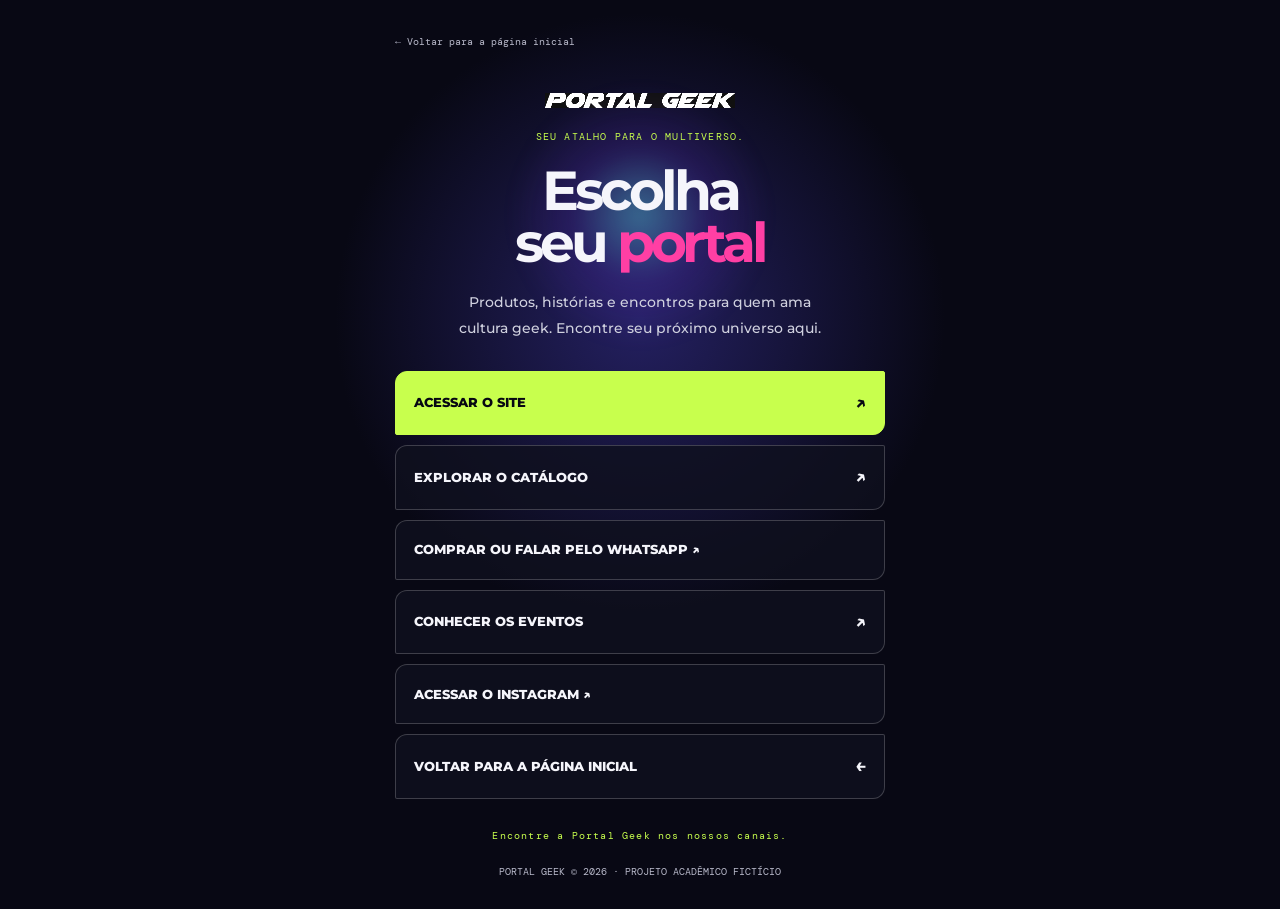
==== commit e5a61626: "Ajusta navegacao lateral e zoom dos produtos" ====
--- a/pages/linktree.html
+++ b/pages/linktree.html
@@ -16,7 +16,7 @@
     <div class="linktree-orb" aria-hidden="true"></div>
     <img src="../assets/images/portal-geek-logo.jpeg" alt="Logo Portal Geek" width="190">
     <p>SEU ATALHO PARA O MULTIVERSO.</p>
-    <h1>Escolha<br>seu <span>portal.</span></h1>
+    <h1>Escolha<br>seu <span>portal</span></h1>
     <p class="link-intro">Produtos, histórias e encontros para quem ama cultura geek. Encontre seu próximo universo aqui.</p>
     <nav class="link-buttons" aria-label="Canais da Portal Geek">
       <a class="featured-link" href="../index.html">Acessar o site <b aria-hidden="true">↗</b></a>
--- a/css/style.css
+++ b/css/style.css
@@ -341,3 +341,49 @@
 @media(max-width:560px){.hero-actions{grid-template-columns:1fr;width:100%;align-items:stretch}.hero-actions .btn{min-height:56px;font-size:11px}}
 .hero-actions .btn-community{background:#38204f;border-color:#b77aed;color:#ecd9ff}
 .hero-actions .btn-community:hover{background:#4c2969;border-color:#d4a9ff;color:#fff}
+
+/* Zoom das imagens do catalogo e dos produtos em destaque. */
+.section-nav{display:none;scrollbar-width:none;-ms-overflow-style:none}
+.section-nav::-webkit-scrollbar{display:none;width:0;height:0}
+@media(min-width:901px){
+  body:has(.section-nav) .section,body:has(.section-nav) footer{padding-left:max(160px,9vw)}
+  .section-nav.is-at-start{visibility:hidden;opacity:0;pointer-events:none}
+  .section-nav{position:fixed;z-index:9;left:16px;top:50%;transform:translateY(-50%);display:flex;flex-direction:column;gap:4px;width:144px;max-height:calc(100dvh - 180px);overflow-y:auto;padding:18px 10px;border:1px solid var(--line);border-top:2px solid var(--blue);border-radius:16px 4px 16px 4px;background:linear-gradient(145deg,rgba(28,25,50,.96),rgba(16,17,31,.96));backdrop-filter:blur(16px);box-shadow:0 12px 35px rgba(0,0,0,.3),0 0 24px rgba(53,167,255,.08)}
+  .section-nav-title{padding:0 8px 12px;font:9px/1.6 var(--mono);color:var(--lime);letter-spacing:.06em}
+  .section-nav a{display:flex;align-items:center;gap:9px;min-height:36px;padding:8px;border:1px solid transparent;font-size:10px;font-weight:800;letter-spacing:.03em;border-radius:6px 2px 6px 2px;color:var(--muted);transition:background .2s,color .2s,border-color .2s}
+  .section-nav a::before{content:'';width:5px;height:5px;flex-shrink:0;transform:rotate(45deg);background:currentColor}
+  .section-nav a:hover{background:rgba(53,167,255,.08);color:var(--blue);border-color:rgba(53,167,255,.3)}
+  .section-nav a[aria-current="location"]{background:rgba(200,255,77,.1);color:var(--lime);border-color:rgba(200,255,77,.35)}
+  .section-nav a:focus-visible{outline-offset:0}
+  .section-nav{left:12px;top:calc(76px + (100dvh - 76px)/2);width:128px;height:min(420px,calc(100dvh - 100px));max-height:none;padding:10px 6px;gap:2px;overflow:visible;border-color:rgba(157,78,221,.2);border-top-color:rgba(53,167,255,.45);background:linear-gradient(145deg,rgba(24,20,40,.88),rgba(12,13,24,.92));box-shadow:0 8px 22px rgba(0,0,0,.18)}
+  .section-nav-title{flex-shrink:0;font-size:9px;padding:0 6px 8px}
+  .section-nav a{flex:1 1 0;min-height:0;padding:0 6px;font-size:10px;font-weight:600;letter-spacing:0;line-height:1.2;gap:6px;color:#79b4df}
+  .section-nav a:nth-of-type(even){color:#b393d5}
+  .section-nav a::before{width:3px;height:3px}
+  .section-nav a:hover{color:var(--blue)}
+  .section-nav a[aria-current="location"]{color:var(--lime);background:rgba(200,255,77,.06);border-color:rgba(200,255,77,.2)}
+}
+@media(min-width:901px) and (max-height:540px){
+  .section-nav{padding:6px;gap:1px}
+  .section-nav-title{display:none}
+  .section-nav a{font-size:10px}
+}
+@media(max-width:900px){
+  body:has(.section-nav){padding-bottom:70px}
+  .section-nav{display:flex;position:fixed;z-index:11;bottom:0;left:0;right:0;gap:6px;overflow-x:auto;padding:10px 14px calc(10px + env(safe-area-inset-bottom));border-top:1px solid var(--line);background:rgba(16,17,31,.96);backdrop-filter:blur(16px)}
+  .section-nav-title{display:none}
+  .section-nav a{flex-shrink:0;display:flex;align-items:center;min-height:44px;padding:10px 12px;border:1px solid var(--line);border-radius:8px;font-size:11px;font-weight:600;color:#79b4df}
+  .section-nav a:nth-of-type(even){color:#b393d5}
+  .section-nav a:hover,.section-nav a[aria-current="location"]{color:var(--lime);border-color:var(--lime);background:rgba(200,255,77,.1)}
+  .section-nav a:focus-visible{outline-offset:0}
+}
+.catalog-art,.product-photo{position:relative;overflow:hidden}
+.catalog-art img{transition:transform .35s ease}
+.catalog-crop::after,.product-photo::after{content:'';position:absolute;inset:0;background-image:inherit;background-size:inherit;background-position:inherit;background-repeat:no-repeat;transition:transform .35s ease;pointer-events:none}
+@media(hover:hover) and (pointer:fine){
+  .catalog-art:hover img,.catalog-crop:hover::after,.product-photo:hover::after{transform:scale(1.18)}
+  .catalog-art,.product-photo{cursor:zoom-in}
+}
+@media(prefers-reduced-motion:reduce){
+  .catalog-art:hover img,.catalog-crop:hover::after,.product-photo:hover::after{transform:none}
+}
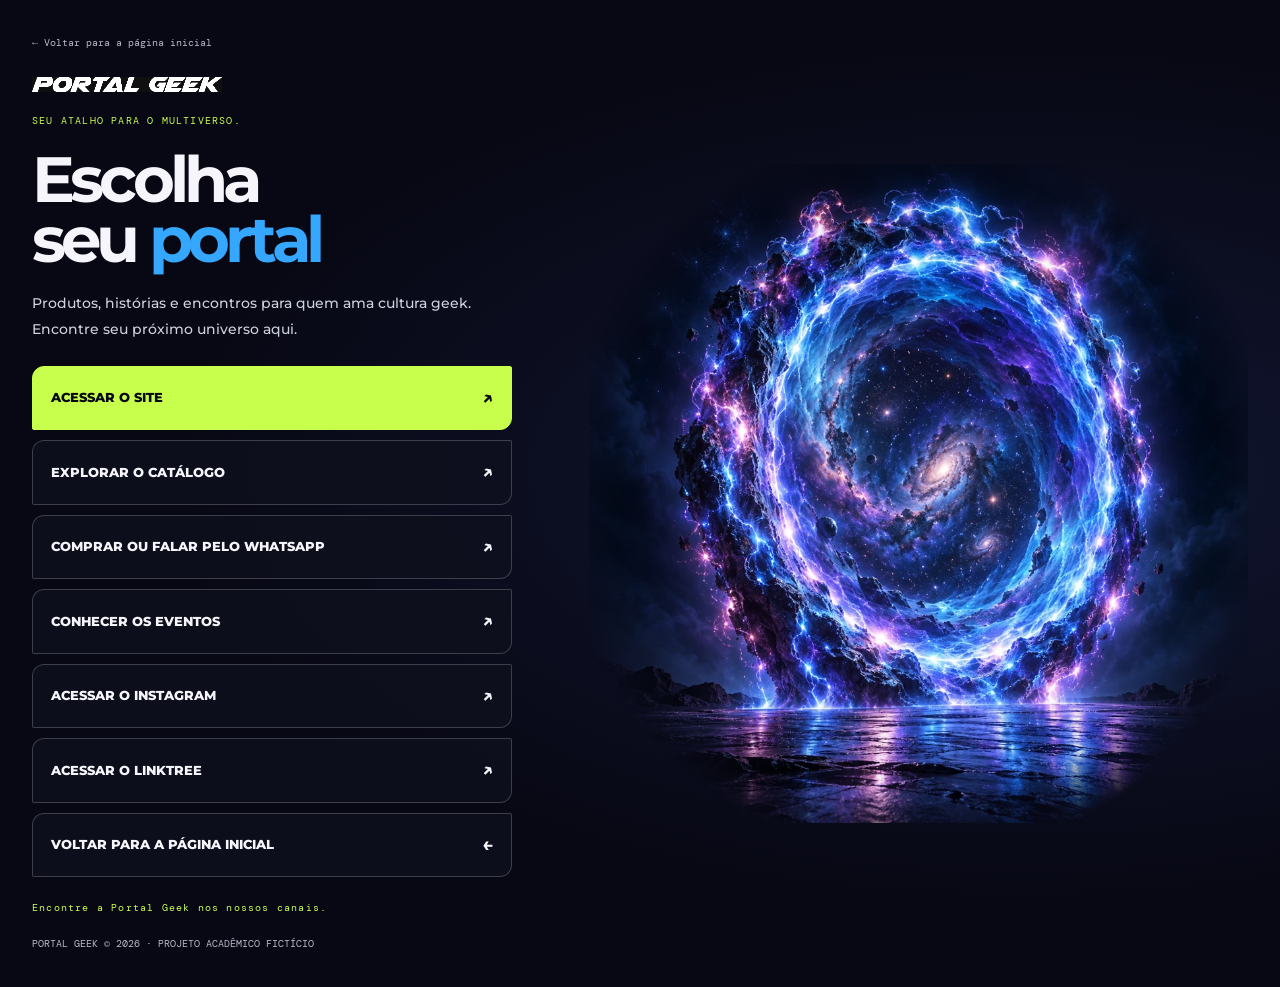
==== commit fc8e748e: "Atualiza catalogo, contatos e portal com transicao imersiva" ====
--- a/pages/linktree.html
+++ b/pages/linktree.html
@@ -1,4 +1,4 @@
-﻿<!DOCTYPE html>
+<!DOCTYPE html>
 <html lang="pt-BR">
 <head>
   <meta charset="UTF-8">
@@ -9,26 +9,31 @@
   <link rel="preconnect" href="https://fonts.gstatic.com" crossorigin>
   <link href="https://fonts.googleapis.com/css2?family=DM+Mono&family=Montserrat:wght@500;600;700;800;900&display=swap" rel="stylesheet">
   <link rel="stylesheet" href="../css/style.css">
+  <link rel="stylesheet" href="../assets/css/linktree.css">
 </head>
 <body class="linktree-page">
   <main class="linktree">
-    <a class="back" href="../index.html">← Voltar para a página inicial</a>
-    <div class="linktree-orb" aria-hidden="true"></div>
-    <img src="../assets/images/portal-geek-logo.jpeg" alt="Logo Portal Geek" width="190">
-    <p>SEU ATALHO PARA O MULTIVERSO.</p>
-    <h1>Escolha<br>seu <span>portal</span></h1>
-    <p class="link-intro">Produtos, histórias e encontros para quem ama cultura geek. Encontre seu próximo universo aqui.</p>
-    <nav class="link-buttons" aria-label="Canais da Portal Geek">
-      <a class="featured-link" href="../index.html">Acessar o site <b aria-hidden="true">↗</b></a>
-      <a href="../index.html#catalogo">Explorar o catálogo <b aria-hidden="true">↗</b></a>
-      <a data-channel="whatsapp" data-active-label="Comprar ou falar pelo WhatsApp ↗" data-message="Olá! Vim da página de links e quero conhecer os produtos da Portal Geek." aria-disabled="true">WhatsApp · em configuração</a>
-      <a href="../index.html#eventos">Conhecer os eventos <b aria-hidden="true">↗</b></a>
-      <a data-channel="instagram" data-active-label="Acessar o Instagram ↗" aria-disabled="true">Instagram · em configuração</a>
-      <a href="../index.html">Voltar para a página inicial <b aria-hidden="true">←</b></a>
-    </nav>
-    <p class="channel-status" data-contact-status role="status">Canais externos aguardam contatos autorizados.</p>
-    <small>PORTAL GEEK © 2026 · PROJETO ACADÊMICO FICTÍCIO</small>
+    <div class="linktree-copy">
+      <a class="back" href="../index.html">← Voltar para a página inicial</a>
+      <img src="../assets/images/portal-geek-logo.jpeg" alt="Logo Portal Geek" width="190">
+      <p>SEU ATALHO PARA O MULTIVERSO.</p>
+      <h1>Escolha<br>seu <span>portal</span></h1>
+      <p class="link-intro">Produtos, histórias e encontros para quem ama cultura geek. Encontre seu próximo universo aqui.</p>
+      <nav class="link-buttons" aria-label="Canais da Portal Geek">
+        <a class="featured-link" href="../index.html">Acessar o site <b aria-hidden="true">↗</b></a>
+        <a href="../index.html#catalogo">Explorar o catálogo <b aria-hidden="true">↗</b></a>
+        <a data-channel="whatsapp" data-active-label="Comprar ou falar pelo WhatsApp ↗" data-message="Olá! Vim da página de links e quero conhecer os produtos da Portal Geek." aria-disabled="true">WhatsApp · em configuração</a>
+        <a href="../index.html#eventos">Conhecer os eventos <b aria-hidden="true">↗</b></a>
+        <a data-channel="instagram" data-active-label="Acessar o Instagram ↗" aria-disabled="true">Instagram · em configuração</a>
+        <a href="https://linktr.ee/morettiexercicios" target="_blank" rel="noopener noreferrer">Acessar o Linktree <b aria-hidden="true">↗</b></a>
+        <a href="../index.html">Voltar para a página inicial <b aria-hidden="true">←</b></a>
+      </nav>
+      <p class="channel-status" data-contact-status role="status">Canais externos aguardam contatos autorizados.</p>
+      <small>PORTAL GEEK © 2026 · PROJETO ACADÊMICO FICTÍCIO</small>
+    </div>
+    <div class="cinematic-portal" aria-hidden="true"><img src="../assets/images/portal-access-cinematic.webp" alt="" width="1000" height="1000"><div class="cinematic-portal-aura"></div></div>
   </main>
   <script src="../js/contacts.js"></script>
+  <script src="../assets/js/portal-transition.js"></script>
 </body>
 </html>
--- a/css/style.css
+++ b/css/style.css
@@ -136,8 +136,8 @@
 .linktree-page{min-height:100vh;background:radial-gradient(circle at 50% 35%,#242061,transparent 35%),#080814}
 .linktree{position:relative;z-index:1;width:min(100% - 32px,490px);margin:auto;padding:35px 0 30px;text-align:center}
 .back{display:block;text-align:left;font:10px var(--mono);color:var(--muted);margin-bottom:45px}
-.linktree>img{width:190px;filter:invert(1) brightness(2);mix-blend-mode:screen;position:relative}
-.linktree>p{font:10px var(--mono);letter-spacing:.12em;color:var(--lime);position:relative;margin:18px 0}
+.linktree-copy>img{width:190px;filter:invert(1) brightness(2);mix-blend-mode:screen;position:relative}
+.linktree-copy>p{font:10px var(--mono);letter-spacing:.12em;color:var(--lime);position:relative;margin:18px 0}
 .linktree h1{font-size:55px;position:relative}
 .linktree h1 span{color:var(--pink)}
 .linktree-orb{position:absolute;width:270px;height:270px;border-radius:50%;left:50%;top:80px;transform:translateX(-50%);background:radial-gradient(circle,rgba(101,230,255,.4),rgba(123,59,255,.15) 35%,transparent 68%);filter:blur(8px);z-index:-1}
@@ -208,7 +208,7 @@
 .product-photo{height:auto;aspect-ratio:1;background:#121020 url('../assets/images/catalogo-neon.png') no-repeat;background-size:200% 200%}
 .product-photo:before{content:none}
 .photo-figure{background-position:left top}
-.photo-game{background-position:right top}
+.photo-game{background-image:url('../assets/images/controller-xbox-realista.webp');background-size:contain;background-position:center}
 .photo-cards{background-position:left bottom}
 .photo-lamp{background-position:right bottom}
 .community{position:relative;overflow:hidden;background:linear-gradient(90deg,#0b0b16 15%,rgba(11,11,22,.88) 55%,rgba(11,11,22,.7)),url('../assets/images/hero-portal-geek.jpg') right center/cover}
@@ -223,10 +223,11 @@
 .category-card>span{align-self:flex-start;width:42px;height:42px;display:grid;place-items:center;padding:0;border:1px solid var(--accent);border-radius:12px 4px 12px 4px;background:linear-gradient(135deg,rgba(18,25,46,.94),rgba(7,8,18,.85));color:var(--accent);font:500 15px var(--mono);letter-spacing:.04em;box-shadow:0 4px 14px rgba(0,0,0,.3),inset 0 1px 0 rgba(255,255,255,.1);backdrop-filter:blur(8px)}
 .category-card>b{color:var(--accent);font-size:20px}
 .category-card.anime{--category-image:url('../assets/images/category-anime.png')}
-.category-card.games{--category-image:url('../assets/images/category-games.png')}
+.category-card.games{--category-image:url('../assets/images/controller-xbox-realista.webp')}
 .category-card.cinema{--category-image:url('../assets/images/category-cinema.png')}
-.category-card.hqs{--category-image:url('../assets/images/category-hqs.png')}
-.category-card.figures{--category-image:url('../assets/images/category-figures.png')}
+.category-card.hqs{--category-image:url('../assets/images/hq-velocista-mesa-natural.webp')}
+.category-card.figures{--category-image:url('../assets/images/figure-yasuo.webp')}
+.category-card.hqs:before,.category-card.figures:before{background-position:center top}
 .category-card.apparel{--category-image:url('../assets/images/category-apparel.png')}
 .category-card.cards{--category-image:url('../assets/images/category-cards.png')}
 .category-card.decor{--category-image:url('../assets/images/category-decor.png')}
@@ -263,6 +264,13 @@
 
 /* Catalogo demonstrativo com filtros por categoria. */
 #catalogo{scroll-margin-top:90px}
+#catalog-count{scroll-margin-top:96px}
+.catalog.section{padding-top:24px}
+.catalog .section-heading{gap:24px;margin-bottom:14px;align-items:center}
+.catalog .section-heading h2{font-size:clamp(26px,2.5vw,38px);line-height:1.1;margin-top:8px}
+.catalog .section-heading>p{font-size:12px;line-height:1.5}
+.catalog .catalog-filters{margin-bottom:18px}
+@media(max-width:600px){.catalog .catalog-filters{flex-wrap:nowrap;overflow-x:auto;padding-bottom:6px}.catalog-filters button{flex-shrink:0}.catalog .section-heading{gap:10px}.catalog .section-heading>p{margin:0}}
 .category-card:focus-visible{outline:3px solid var(--lime);outline-offset:4px}
 .catalog{background:#0c0d18}
 .catalog-filters{display:flex;flex-wrap:wrap;gap:8px;margin-bottom:20px}
@@ -278,6 +286,7 @@
 .catalog-crop-cards{background-position:left bottom}
 .catalog-crop-lamp{background-position:right bottom}
 .catalog-product{display:flex;flex-direction:column}
+.catalog-product .catalog-art{aspect-ratio:auto;height:clamp(140px,27dvh,230px);flex-shrink:0}
 .catalog-product .product-info{display:flex;flex:1;flex-direction:column}
 .catalog-description{font-size:12px;line-height:1.6;color:var(--muted);margin-bottom:18px}
 .catalog-product strong{margin-top:auto}
@@ -387,3 +396,80 @@
 @media(prefers-reduced-motion:reduce){
   .catalog-art:hover img,.catalog-crop:hover::after,.product-photo:hover::after{transform:none}
 }
+.btn-portal{background:var(--blue);color:var(--bg);border:1px solid var(--blue)}
+.btn-portal:hover{background:#72c1ff;box-shadow:0 0 24px #35a7ff55;transform:translateY(-3px)}
+/* Preserve faces and complete figures at every viewport width. */
+.avatar img,.review-avatar img{object-position:center top}
+.catalog-art img{object-fit:contain}
+.event-feature img{max-height:none;object-fit:contain}
+.premium-card{--edition-glow:#75caff;border:1px solid #35516b;border-radius:12px 3px 12px 3px;overflow:hidden;background:linear-gradient(145deg,#14283d,#151625)}
+.premium-yone{--edition-glow:#ef536c;border-color:#683343;background:linear-gradient(145deg,#24121f,#101a2b)}
+.premium-card .catalog-art{background:radial-gradient(ellipse at bottom,#234b70,#091426 75%)}
+.premium-yone .catalog-art{background:radial-gradient(ellipse at bottom,#49192b,#080d18 75%)}
+.premium-image-button{display:block;width:100%;height:100%;padding:0;border:0;background:transparent;cursor:pointer;position:relative}
+.premium-card .catalog-art img{object-fit:contain;transform:none!important}
+.premium-image-button::after{content:'';position:absolute;inset:0;pointer-events:none;opacity:.22;background:linear-gradient(120deg,transparent 35%,#94d8ff55 49%,transparent 54%);transition:opacity .4s,transform .6s}
+.premium-yone .premium-image-button::after{background:radial-gradient(ellipse at 50% 95%,#a8204255,transparent 50%),radial-gradient(circle at 50% 26%,#54c4ff33,transparent 18%)}
+.premium-image-button::before{content:'';position:absolute;z-index:1;left:8%;right:8%;bottom:14%;height:20%;border-top:1px solid #93d6ff70;border-bottom:1px solid #93d6ff35;border-radius:50%;pointer-events:none;opacity:.2;transition:transform .6s,opacity .6s}
+.premium-yone .premium-image-button::before{border:0;background:radial-gradient(ellipse,#c12b4950,transparent 70%);filter:blur(8px);bottom:0;height:30%}
+.premium-card:hover .premium-image-button::before,.premium-card:focus-within .premium-image-button::before{opacity:.65;transform:translateX(6px)}
+.premium-badge{display:inline-block;margin:0 0 12px;font:10px var(--mono);letter-spacing:.08em;padding:7px 10px;border:1px solid var(--edition-glow);color:var(--edition-glow);background:#070812cc;border-radius:4px}
+.premium-title-button{font:inherit;color:inherit;letter-spacing:inherit;text-align:left;padding:0;border:0;background:none;cursor:pointer}
+.premium-title-button:hover{color:var(--edition-glow)}
+.premium-card .concept-note{font:10px/1.6 var(--mono);color:#bec1d2;margin:12px 0}
+.premium-card:hover,.premium-card:focus-within{box-shadow:0 16px 30px #0006,0 0 20px #35a7ff18}
+.premium-yone:hover,.premium-yone:focus-within{box-shadow:0 16px 30px #0006,0 0 20px #e43b531a}
+.premium-card:hover .premium-image-button::after,.premium-card:focus-within .premium-image-button::after{opacity:.65;transform:translateY(-4px)}
+.premium-image-button:focus-visible,.premium-title-button:focus-visible,.dialog-close:focus-visible{outline:3px solid var(--blue);outline-offset:-3px}
+.product-dialog-open{overflow:hidden}
+.product-dialog{position:fixed;width:min(900px,calc(100% - 28px));max-height:calc(100dvh - 32px);padding:24px;border:1px solid #52799b;border-radius:16px;background:#10111f;color:var(--text);overflow:auto;box-shadow:0 24px 100px #0009}
+.product-dialog[open]{display:grid;grid-template-columns:1fr 1fr;gap:24px}
+.product-dialog::backdrop{background:#030610dd;backdrop-filter:blur(6px)}
+.dialog-close{grid-column:1/-1;justify-self:end;position:sticky;top:0;z-index:1;background:#20344d;color:#fff;border:1px solid #75caff;border-radius:6px;padding:12px 18px;font:700 13px var(--font);cursor:pointer}
+.product-dialog>img{width:100%;max-height:65dvh;object-fit:contain;border-radius:8px;align-self:start}
+.dialog-details{min-width:0}
+.dialog-details h2{font-size:clamp(22px,3vw,32px);line-height:1.2;letter-spacing:-.03em}
+.dialog-details p,.dialog-details li{font-size:13px;line-height:1.8;color:#c8cad7}
+.dialog-details ul{padding-left:20px}
+.dialog-details .concept-note{font:11px/1.7 var(--mono)}
+@media(min-width:901px){.avatar{height:auto;aspect-ratio:4/5}.review-avatar{height:auto;aspect-ratio:5/4}}
+@media(max-width:600px){.product-dialog[open]{grid-template-columns:1fr;gap:16px;padding:16px}.product-dialog>img{max-height:42dvh}.premium-badge{font-size:9px}}
+@media(prefers-reduced-motion:reduce){.premium-image-button::after,.premium-image-button::before{transform:none!important}}
+.linktree-page{background:radial-gradient(ellipse at 78% 45%,#17143d,transparent 55%),#080814}
+.linktree{width:min(100% - 64px,1280px);min-height:100dvh;display:grid;grid-template-columns:minmax(0,480px) minmax(0,1fr);gap:clamp(36px,6vw,100px);align-items:center;text-align:left;padding:36px 0}
+.linktree-copy{min-width:0}
+.linktree .back{margin-bottom:28px}
+.linktree .link-intro{margin:18px 0;max-width:440px}
+.linktree h1{font-size:clamp(48px,5vw,72px);margin:22px 0}
+.linktree h1 span{color:var(--blue)}
+.linktree .link-buttons{margin:24px 0}
+.links-portal{position:sticky;top:calc(50dvh - 280px);align-self:center;width:100%;aspect-ratio:1;max-width:650px;pointer-events:none;isolation:isolate}
+.links-portal-halo{position:absolute;inset:-10%;background:radial-gradient(circle,#35a7ff20,#9d4edd20 35%,transparent 66%);filter:blur(18px)}
+.links-portal-core{position:absolute;inset:16%;border-radius:50%;background:radial-gradient(ellipse at 45% 48%,#020310 24%,#131442 54%,#254a99 66%,#81dcff 69%,#35a7ff 71%,#582e9d 74%,transparent 77%);box-shadow:inset 0 0 60px #35a7ff44,0 0 70px #9d4edd55;animation:links-portal-breathe 6s ease-in-out infinite}
+.links-portal-ring{position:absolute;inset:12%;border-radius:50%;border:3px solid transparent;border-top-color:#a1e5ff;border-right-color:#35a7ff;border-bottom-color:#9d4edd;box-shadow:0 0 22px #35a7ff88,inset 0 0 24px #9d4edd66;animation:links-portal-turn 18s linear infinite}
+.links-portal-ring-secondary{inset:8%;border-width:1px;border-top-color:#9d4edd;border-right-color:transparent;border-left-color:#ff3fa4;animation-direction:reverse;animation-duration:27s;transform:rotate(-20deg)}
+.links-portal-stars{position:absolute;inset:0;background:radial-gradient(circle at 15% 25%,#a1e5ff 0 2px,transparent 3px),radial-gradient(circle at 80% 18%,#c199ff 0 2px,transparent 3px),radial-gradient(circle at 89% 62%,#35a7ff 0 2px,transparent 3px),radial-gradient(circle at 23% 83%,#ff3fa4 0 2px,transparent 3px);filter:drop-shadow(0 0 5px #35a7ff)}
+@keyframes links-portal-turn{to{transform:rotate(360deg)}}
+@keyframes links-portal-breathe{50%{transform:scale(1.035);filter:brightness(1.2)}}
+.links-portal-core{background:radial-gradient(ellipse at 48% 48%,#dcf9ff 0%,#69cfff 2%,#35489d 5%,#100e32 14%,#08091d 42%,#202263 58%,#578ee0 66%,#b8f2ff 69%,#35a7ff 71%,#582e9d 74%,transparent 77%)}
+.links-portal-tunnel{position:absolute;inset:18%;border-radius:50%;overflow:hidden;background:repeating-conic-gradient(from 20deg at 48% 48%,transparent 0deg 14deg,#6ebcff15 16deg,transparent 18deg 32deg);box-shadow:inset 0 0 40px #35a7ff77}
+.links-portal-tunnel i{position:absolute;inset:8%;border-radius:50%;border:2px solid #82d4ff88;box-shadow:0 0 12px #35a7ff77,inset 0 0 12px #9d4edd55;animation:portal-depth 7s linear infinite;opacity:0}
+.links-portal-tunnel i:nth-child(2){animation-delay:-1.4s}
+.links-portal-tunnel i:nth-child(3){animation-delay:-2.8s}
+.links-portal-tunnel i:nth-child(4){animation-delay:-4.2s}
+.links-portal-tunnel i:nth-child(5){animation-delay:-5.6s}
+.links-portal-vortex{position:absolute;inset:13%;border-radius:50%;background:repeating-conic-gradient(from 0deg,transparent 0deg 25deg,#8adfff88 28deg,#b699ff33 31deg,transparent 35deg 45deg);mask-image:radial-gradient(circle,transparent 58%,#000 66%,transparent 73%);filter:drop-shadow(0 0 8px #35a7ff);animation:links-portal-turn 12s linear infinite}
+.links-portal-stars{background:radial-gradient(circle at 15% 25%,#a1e5ff 0 2px,transparent 3px),radial-gradient(circle at 80% 18%,#c199ff 0 2px,transparent 3px),radial-gradient(circle at 89% 62%,#35a7ff 0 2px,transparent 3px),radial-gradient(circle at 23% 83%,#ff3fa4 0 2px,transparent 3px),radial-gradient(circle at 35% 35%,#c8ecff 0 1px,transparent 2px),radial-gradient(circle at 61% 57%,#c8ecff 0 1px,transparent 2px),radial-gradient(circle at 42% 65%,#b79cff 0 2px,transparent 3px),radial-gradient(circle at 70% 37%,#8adfff 0 1px,transparent 2px)}
+@keyframes portal-depth{0%{transform:scale(.08);opacity:0}20%{opacity:.8}85%{opacity:.65}100%{transform:scale(1.25);opacity:0}}
+.links-portal-core{inset:17%;background:radial-gradient(ellipse at 48% 48%,#e5fcff 0%,#72e3ff 3%,#7344cb 9%,#1d124e 22%,#070a1c 48%,#251354 59%,#5869da 65%,#b8f2ff 69%,#35a7ff 71%,#9d4edd 74%,transparent 77%);box-shadow:inset 0 0 70px #8d56ff77,0 0 90px #35a7ff55}
+.links-portal-vortex{inset:9%;background:conic-gradient(from 0deg,transparent,#35a7ff 12%,#c5f7ff 17%,transparent 23%,#9d4edd 35%,#ff3fa4 42%,transparent 48%,#35a7ff 60%,#c5f7ff 66%,transparent 73%,#9d4edd 85%,#cc90ff 91%,transparent);mask-image:radial-gradient(ellipse,transparent 52%,#000 61% 65%,transparent 73%);filter:drop-shadow(0 0 15px #35a7ff);border-radius:46% 54% 49% 51%;animation:links-portal-turn 8s linear infinite;opacity:.95}
+.links-portal-flare{position:absolute;inset:5%;border-radius:51% 49% 55% 45%;background:repeating-conic-gradient(from 18deg,transparent 0deg 20deg,#98e9ff 22deg,transparent 25deg 35deg,#b28aff 39deg,transparent 42deg 60deg);mask-image:radial-gradient(ellipse,transparent 57%,#000 65%,transparent 73%);filter:blur(1px) drop-shadow(0 0 10px #9d4edd);animation:links-portal-turn 13s linear infinite reverse}
+.links-portal-tunnel{background:conic-gradient(from 35deg at 48% 48%,#35a7ff11,transparent,#9d4edd66,transparent,#35a7ff55,transparent,#ff3fa433,transparent,#35a7ff11);transform:rotate(-15deg);box-shadow:inset 0 0 65px #9d4edd99}
+.links-portal-tunnel i{border-color:#87cfff55;border-radius:42% 58% 47% 53%;box-shadow:0 0 18px #35a7ff88,inset 0 0 20px #9d4edd99}
+.links-portal-ring{border-width:2px;border-style:dashed;opacity:.55;box-shadow:0 0 18px #35a7ff66}
+.links-portal-ring-secondary{border-style:solid;opacity:.4}
+.links-portal-floor{position:absolute;left:15%;right:15%;bottom:-1%;height:8%;border-radius:50%;background:radial-gradient(ellipse,#75dcff88,#9d4edd44 35%,transparent 70%);filter:blur(12px);transform:rotate(-5deg)}
+.links-portal-stars{animation:links-stars-pulse 3s ease-in-out infinite alternate}
+@keyframes links-stars-pulse{from{opacity:.45;transform:scale(.95)}to{opacity:1;transform:scale(1.04)}}
+@media(prefers-reduced-motion:reduce){.links-portal-tunnel i{animation:none;opacity:.6}.links-portal-tunnel i:nth-child(1){transform:scale(.2)}.links-portal-tunnel i:nth-child(2){transform:scale(.36)}.links-portal-tunnel i:nth-child(3){transform:scale(.52)}.links-portal-tunnel i:nth-child(4){transform:scale(.7)}.links-portal-tunnel i:nth-child(5){transform:scale(.9)}}
+@media(max-width:800px){.linktree{width:min(100% - 40px,520px);grid-template-columns:1fr;gap:20px;padding:28px 0}.links-portal{position:relative;top:auto;width:min(80%,320px);justify-self:center;grid-row:2}.linktree h1{font-size:52px}}
--- a/assets/css/linktree.css
+++ b/assets/css/linktree.css
@@ -0,0 +1,25 @@
+/* Simple, consistent links on the left; cinematic portal on the right. */
+.linktree-page{background:radial-gradient(ellipse at 80% 48%,#111631,transparent 60%),#080814}
+.cinematic-portal{position:sticky;top:max(24px,calc(50dvh - 330px));align-self:center;aspect-ratio:1;width:100%;isolation:isolate;pointer-events:none}
+.cinematic-portal img{display:block;width:100%;height:100%;object-fit:contain;mix-blend-mode:screen;mask-image:radial-gradient(ellipse,#000 48%,#000e 65%,transparent 78%);animation:cinematic-drift 9s ease-in-out infinite}
+.cinematic-portal-aura{position:absolute;inset:12%;z-index:-1;border-radius:50%;background:radial-gradient(ellipse,#35a7ff22,#9d4edd18 50%,transparent 70%);filter:blur(30px);animation:cinematic-aura 6s ease-in-out infinite}
+@keyframes cinematic-drift{50%{transform:translateY(-9px) scale(1.015)}}
+@keyframes cinematic-aura{50%{opacity:.5;transform:scale(1.06)}}
+@media(max-width:800px){.cinematic-portal{position:relative;top:auto;width:min(100%,420px);justify-self:center;grid-row:2}}
+@media(prefers-reduced-motion:reduce){.cinematic-portal img,.cinematic-portal-aura{animation:none}}
+.portal-travelling{overflow:hidden}
+.portal-travelling .linktree-copy{pointer-events:none}
+.portal-travel{position:fixed;inset:0;z-index:100;overflow:hidden;background:#08081400;pointer-events:auto}
+.portal-travel[hidden]{display:none}
+.portal-travel>img{position:absolute;left:var(--travel-x);top:var(--travel-y);width:var(--travel-size);height:var(--travel-size);object-fit:contain;transform:translate(-50%,-50%);mask-image:radial-gradient(ellipse,#000 48%,#000e 65%,transparent 78%)}
+.portal-travel-glow{position:absolute;inset:0;opacity:0;background:radial-gradient(ellipse,#779aff88,#29185bcc 60%,#080814)}
+.portal-travelling .linktree{transform-origin:var(--dive-origin);animation:camera-depart 1.4s ease-in forwards}
+.portal-travel.is-travelling{animation:travel-background 1.4s ease-in forwards}
+.portal-travel.is-travelling>img{animation:travel-through 1.4s cubic-bezier(.55,0,.8,.45) forwards}
+.portal-travel.is-travelling .portal-travel-glow{animation:travel-glow 1.4s ease-in forwards}
+.portal-travel-status{position:fixed;z-index:101;bottom:32px;left:20px;right:20px;text-align:center;font:11px/1.7 var(--mono);color:#dceaff;pointer-events:none}
+.portal-travel-status:empty{display:none}
+@keyframes camera-depart{0%{transform:scale(1);opacity:1}35%{transform:scale(1.08);opacity:.5}70%,100%{transform:scale(1.65);opacity:0}}
+@keyframes travel-through{0%{transform:translate(-50%,-50%) scale(1);opacity:1}35%{left:50%;top:50%;transform:translate(-50%,-50%) scale(1);opacity:1}70%{left:50%;top:50%;transform:translate(-50%,-50%) scale(2.8);opacity:1}100%{left:50%;top:50%;transform:translate(-50%,-50%) scale(10);opacity:0}}
+@keyframes travel-background{0%{background:#08081400}40%,100%{background:#080814}}
+@keyframes travel-glow{0%,60%{opacity:0}100%{opacity:1}}
